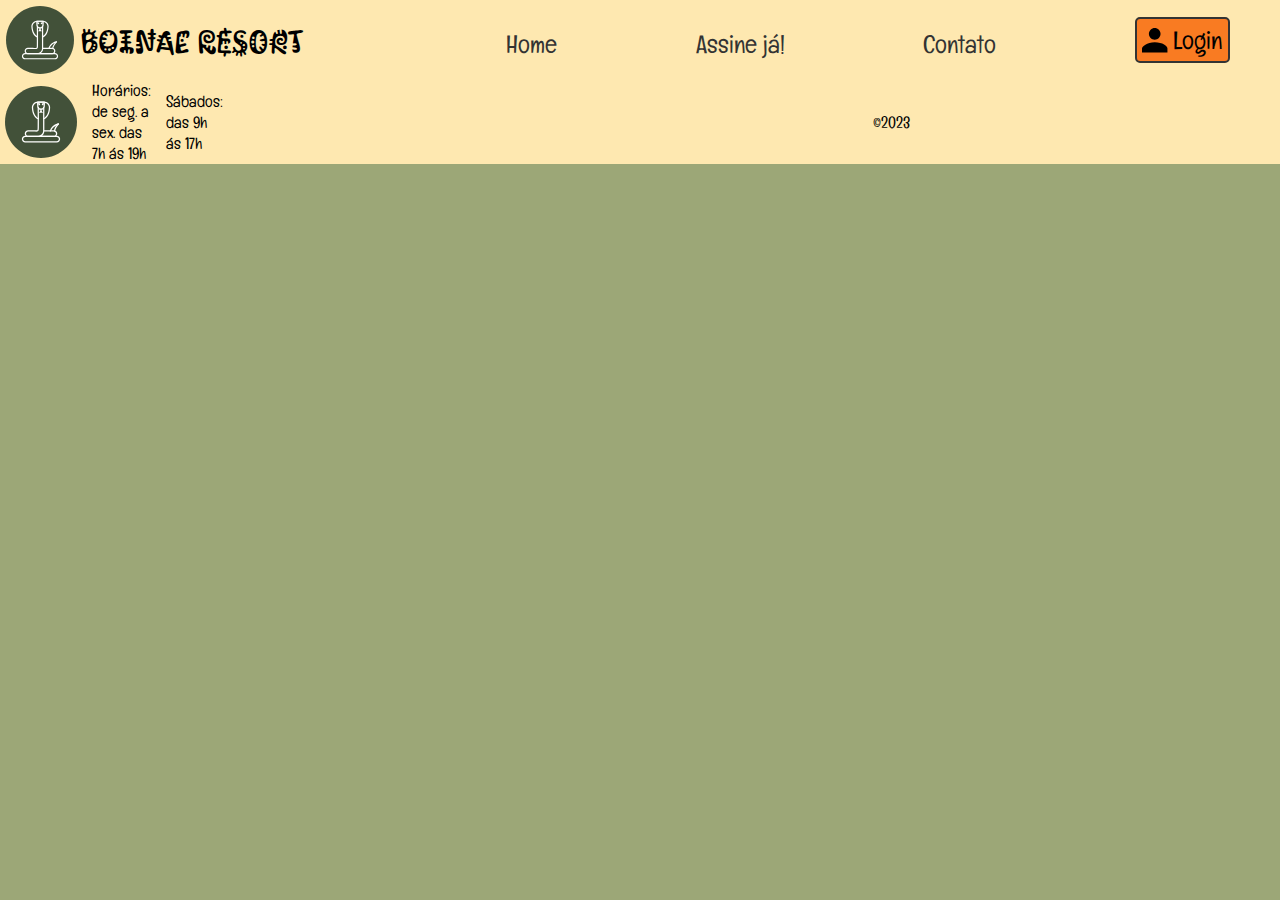
==== html/paginaParticipantes.html @ f80af37b "feat: criação do rodapé em html css da pg perticipantes" ====
<!DOCTYPE html>
<html lang="pt-br">

<head>
    <meta charset="UTF-8">
    <meta name="viewport" content="width=device-width, initial-scale=1.0">
    <!-- <link rel="stylesheet" href="/css/style.css"> -->
    <link rel="stylesheet" href="/html/paginaParticipantes.css">

    <link rel="preconnect" href="https://fonts.googleapis.com">
    <link rel="preconnect" href="https://fonts.gstatic.com" crossorigin>
    <link href="https://fonts.googleapis.com/css2?family=Englebert&display=swap" rel="stylesheet">

    <link rel="preconnect" href="https://fonts.googleapis.com">
    <link rel="preconnect" href="https://fonts.gstatic.com" crossorigin>
    <link href="https://fonts.googleapis.com/css2?family=Kablammo&display=swap" rel="stylesheet">

    <title>Participantes</title>
</head>

<body>
    <main>
        <header class="cabecalho">
            <img src="/imagens/18292989101670740228 1.svg" alt="icone da logo" class="logo">
            <h1 class="titulo-principal">Boinae Resort</h1>
            <ul class="menu-lista">
                <li class="item-lista"><a class="links" href="">Home</a></li>
                <li class="item-lista"><a class="links" href="">Assine já!</a></li>
                <li class="item-lista"><a class="links" href="">Contato</a></li>
            </ul>
            <button class="btn-login"><img src="/imagens/Vector.svg" alt="Login" class="icone-login">Login</button>
        </header>


        <footer class="rodape">
            <div class="rodape-esquerdo">
                <img src="/imagens/18292989101670740228 1.svg" alt="icone logo">
                <p>Horários: de seg. a sex. das 7h ás 19h</p>
                <p>Sábados: das 9h ás 17h</p>
            </div>
            <div class="rodape-centro">
                <div>
                    <p>©</p>
                </div>

                <p>2023</p>
            </div>
            <div class="rodape-direito">
                <p>CONTATO:</p>
                <P>boinaeresort@gmail</P>
                <p>Tel: (41) 9999-9999</p>
            </div>
        </footer>
    </main>

</body>

</html>
---- css/style.css ----
body{
    background-color: #9CA777;
}
.cabecalho{
    font-family: 'Englebert', sans-serif;
    background-color: #FEE8B0;
    display: flex;
    align-items: center;
}
.logo{
    display: flex;
    width: 80px;
    padding: 6px;
}
.titulo-principal{
    font-family: 'Kablammo', cursive;
    display: inline;
}
.menu-lista{
    display: flex;
    list-style: none;
    width: 60%;
    justify-content: space-evenly;
    height: 25px;
    margin-left: 5%;
}
.item-lista{
    display: flex;
    font-size: 25px;
}
.links{
    text-decoration: none;
    color: #333;
}
.icone-login{
    height: 25px;
    margin-right: 5px;

}
.btn-login{
    display: flex;
    padding:5px;
    width: 95px;
    font-family: 'Englebert', sans-serif;
    font-size: 25px;
    border: solid #333 2px;
    border-radius: 5px;
    background-color: #F97B22;
    align-items: center;
    cursor: pointer;
}
---- html/paginaParticipantes.css ----
* {
    margin: 0;
    padding: 0;
    box-sizing: border-box;
}


body {
    background-color: #9CA777;
}

.cabecalho {
    font-family: 'Englebert', sans-serif;
    background-color: #FEE8B0;
    display: flex;
    align-items: center;
}

.logo {
    display: flex;
    width: 80px;
    padding: 6px;
}

.titulo-principal {
    font-family: 'Kablammo', cursive;
    display: inline;
}

.menu-lista {
    display: flex;
    list-style: none;
    width: 60%;
    justify-content: space-evenly;
    height: 25px;
    margin-left: 5%;
}

.item-lista {
    display: flex;
    font-size: 25px;
}

.links {
    text-decoration: none;
    color: #333;
}

.icone-login {
    height: 25px;
    margin-right: 5px;

}

.btn-login {
    display: flex;
    padding: 5px;
    width: 95px;
    font-family: 'Englebert', sans-serif;
    font-size: 25px;
    border: solid #333 2px;
    border-radius: 5px;
    background-color: #F97B22;
    align-items: center;
    cursor: pointer;
}


.rodape {
    font-family: 'Englebert', sans-serif;
    background-color: #FEE8B0;
    display: flex;
    justify-content: space-around;
    gap: 650px;
}

.rodape-esquerdo {
    display: flex;
    align-items: center;
    gap: 15px;
    margin-left: 5px;
}

.rodape-centro {
    display: flex;
    align-items: center;
}

.rodape-direito {
    margin-right: 30px;
}
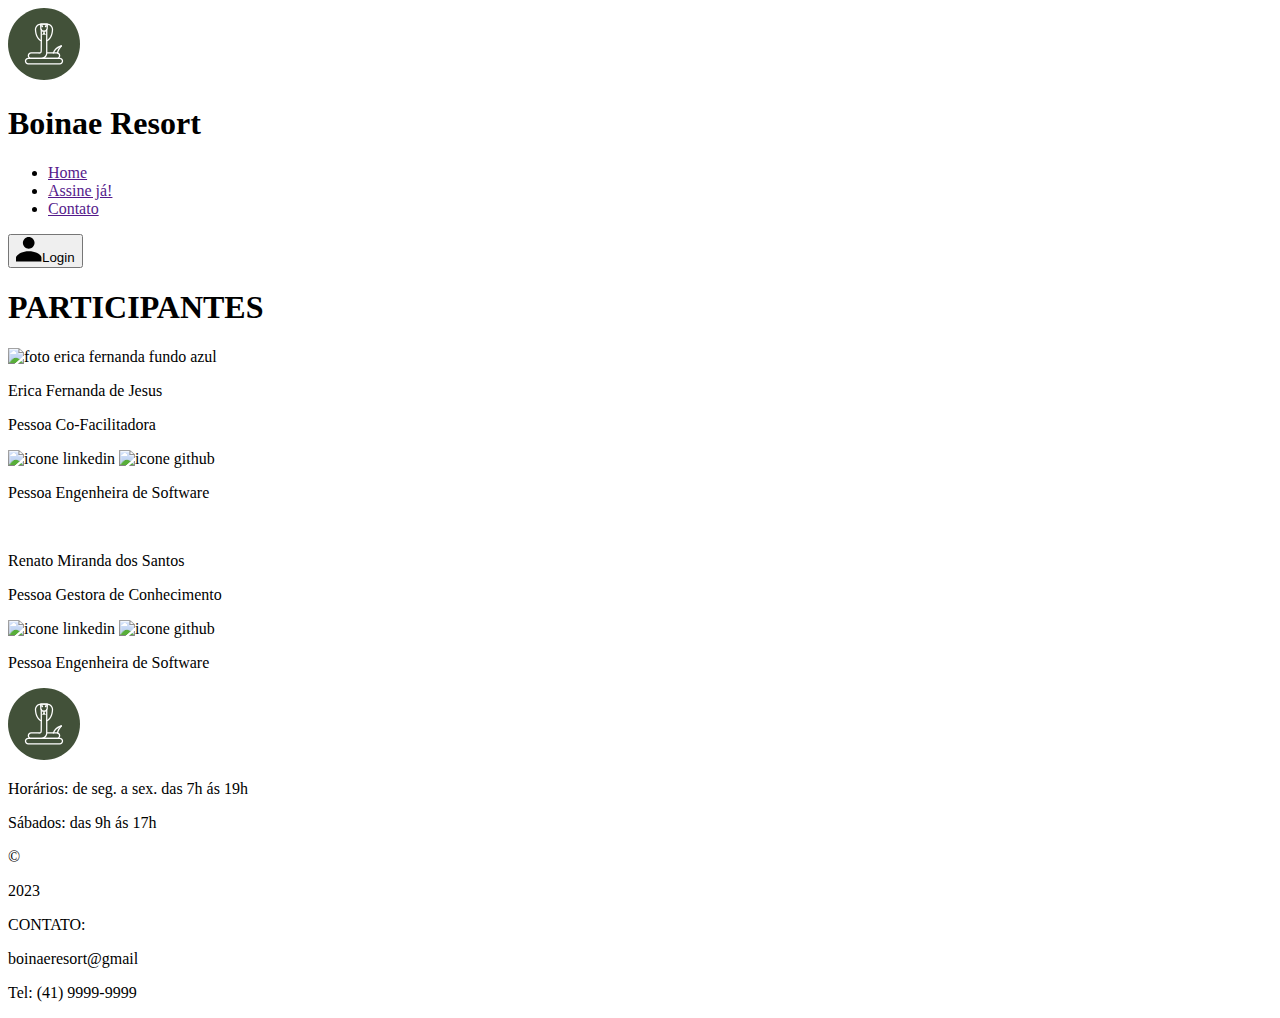
==== commit fb8659ea: "feat: criação perfil renato pg participantes html" ====
--- a/html/paginaParticipantes.html
+++ b/html/paginaParticipantes.html
@@ -5,7 +5,7 @@
     <meta charset="UTF-8">
     <meta name="viewport" content="width=device-width, initial-scale=1.0">
     <!-- <link rel="stylesheet" href="/css/style.css"> -->
-    <link rel="stylesheet" href="/html/paginaParticipantes.css">
+    <link rel="stylesheet" href="/css/paginaParticipantes.css">
 
     <link rel="preconnect" href="https://fonts.googleapis.com">
     <link rel="preconnect" href="https://fonts.gstatic.com" crossorigin>
@@ -30,11 +30,43 @@
             </ul>
             <button class="btn-login"><img src="/imagens/Vector.svg" alt="Login" class="icone-login">Login</button>
         </header>
+        <h1>PARTICIPANTES</h1>
+        <section class="conteiner">
+            <div class="fileira1">
+                <div class="erica">
+                    <img src="/imagens/erica.svg" alt="foto erica fernanda fundo azul">
+                    <p>Erica Fernanda de Jesus</p>
+                    <p>Pessoa Co-Facilitadora</p>
+                    <img src="/imagens/linkedin_logo.svg" alt="icone linkedin">
+                    <img src="/imagens/github_logo.svg" alt="icone github">
+                    <p>Pessoa Engenheira de Software</p>
+                </div>
+                <div class="renato">
+                    <img src="/imagens/renato.svg" alt="">
+                    <p>Renato Miranda dos Santos</p>
+                    <p>Pessoa Gestora de Conhecimento</p>
+                    <img src="/imagens/linkedin_logo.svg" alt="icone linkedin">
+                    <img src="/imagens/github_logo.svg" alt="icone github">
+                    <p>Pessoa Engenheira de Software</p>
+                </div>
+                <div class="carol">
+
+                </div>
+            </div>
+            <div class="fileira2">
+                <div class="josh">
+
+                </div>
+                <div class="fran">
+
+                </div>
+            </div>
+        </section>
 
 
         <footer class="rodape">
             <div class="rodape-esquerdo">
-                <img src="/imagens/18292989101670740228 1.svg" alt="icone logo">
+                <img src="/imagens/18292989101670740228 1.svg" alt="icone logo" class="logo-rodape">
                 <p>Horários: de seg. a sex. das 7h ás 19h</p>
                 <p>Sábados: das 9h ás 17h</p>
             </div>
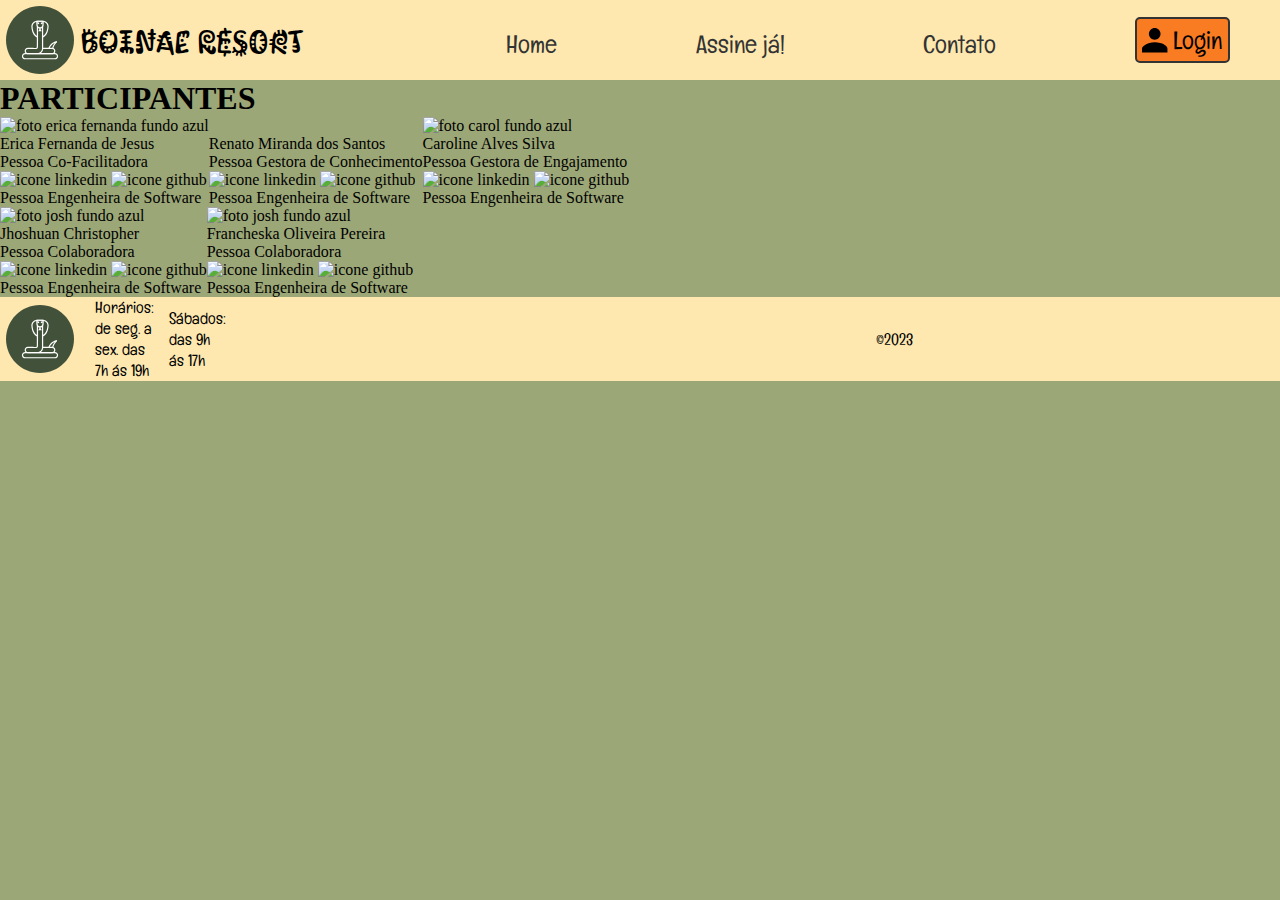
==== commit 4461741b: "fix: fizendo alterações para display flex nas fileiras 1 e 2 css pg participantes" ====
--- a/html/paginaParticipantes.html
+++ b/html/paginaParticipantes.html
@@ -42,7 +42,7 @@
                     <p>Pessoa Engenheira de Software</p>
                 </div>
                 <div class="renato">
-                    <img src="/imagens/renato.svg" alt="">
+                    <img src="/imagens/renato.svg" alt="" class="foto-renato">
                     <p>Renato Miranda dos Santos</p>
                     <p>Pessoa Gestora de Conhecimento</p>
                     <img src="/imagens/linkedin_logo.svg" alt="icone linkedin">
@@ -50,15 +50,30 @@
                     <p>Pessoa Engenheira de Software</p>
                 </div>
                 <div class="carol">
-
+                    <img class="foto-carol" src="/imagens/carol.svg" alt="foto carol fundo azul">
+                    <p>Caroline Alves Silva</p>
+                    <p>Pessoa Gestora de Engajamento</p>
+                    <img src="/imagens/linkedin_logo.svg" alt="icone linkedin">
+                    <img src="/imagens/github_logo.svg" alt="icone github">
+                    <p>Pessoa Engenheira de Software</p>
                 </div>
             </div>
             <div class="fileira2">
                 <div class="josh">
-
+                    <img class="foto-josh" src="/imagens/josh.svg" alt="foto josh fundo azul">
+                    <p>Jhoshuan Christopher</p>
+                    <p>Pessoa Colaboradora</p>
+                    <img src="/imagens/linkedin_logo.svg" alt="icone linkedin">
+                    <img src="/imagens/github_logo.svg" alt="icone github">
+                    <p>Pessoa Engenheira de Software</p>
                 </div>
                 <div class="fran">
-
+                    <img class="foto-fran" src="/imagens/fran.svg" alt="foto josh fundo azul">
+                    <p>Francheska Oliveira Pereira </p>
+                    <p>Pessoa Colaboradora</p>
+                    <img src="/imagens/linkedin_logo.svg" alt="icone linkedin">
+                    <img src="/imagens/github_logo.svg" alt="icone github">
+                    <p>Pessoa Engenheira de Software</p>
                 </div>
             </div>
         </section>
--- a/css/paginaParticipantes.css
+++ b/css/paginaParticipantes.css
@@ -0,0 +1,122 @@
+* {
+    margin: 0;
+    padding: 0;
+    box-sizing: border-box;
+}
+
+
+body {
+    background-color: #9CA777;
+}
+
+.cabecalho {
+    font-family: 'Englebert', sans-serif;
+    background-color: #FEE8B0;
+    display: flex;
+    align-items: center;
+}
+
+.logo {
+    display: flex;
+    width: 80px;
+    padding: 6px;
+}
+
+.titulo-principal {
+    font-family: 'Kablammo', cursive;
+    display: inline;
+}
+
+.menu-lista {
+    display: flex;
+    list-style: none;
+    width: 60%;
+    justify-content: space-evenly;
+    height: 25px;
+    margin-left: 5%;
+}
+
+.item-lista {
+    display: flex;
+    font-size: 25px;
+}
+
+.links {
+    text-decoration: none;
+    color: #333;
+}
+
+.icone-login {
+    height: 25px;
+    margin-right: 5px;
+
+}
+
+.btn-login {
+    display: flex;
+    padding: 5px;
+    width: 95px;
+    font-family: 'Englebert', sans-serif;
+    font-size: 25px;
+    border: solid #333 2px;
+    border-radius: 5px;
+    background-color: #F97B22;
+    align-items: center;
+    cursor: pointer;
+}
+
+.fileira1 {
+    display: flex;
+}
+
+.fileira2 {
+    display: flex;
+}
+
+.foto-renato {
+    width: 193px;
+}
+
+.foto-carol {
+    width: 193px;
+}
+
+.foto-josh {
+    width: 193px;
+}
+
+.foto-fran {
+    width: 193px;
+}
+
+.rodape {
+    font-family: 'Englebert', sans-serif;
+    background-color: #FEE8B0;
+    display: flex;
+    justify-content: space-around;
+    gap: 650px;
+}
+
+.rodape-esquerdo {
+    display: flex;
+    align-items: center;
+    gap: 15px;
+
+}
+
+.logo-rodape {
+    width: 80px;
+    padding: 6px;
+}
+
+.rodape-centro {
+    display: flex;
+    align-items: center;
+}
+
+.rodape-direito {
+    display: flex;
+    flex-direction: column;
+    margin-right: 30px;
+    align-items: center;
+}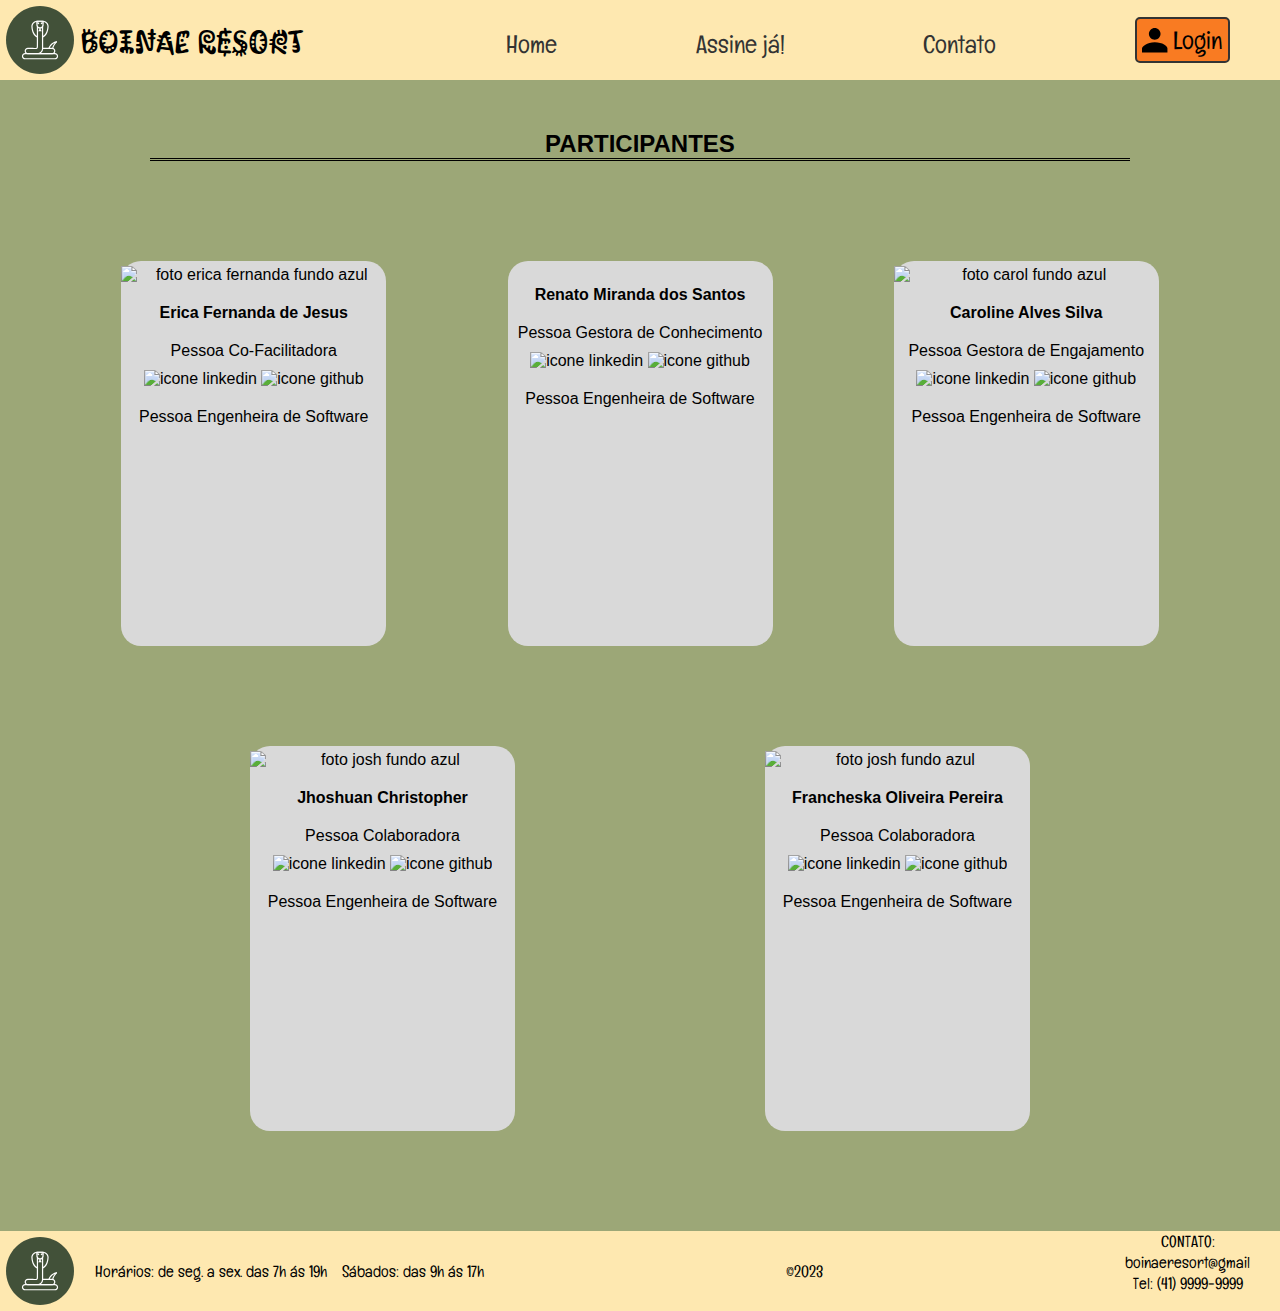
==== commit acfaec3b: "feat: estilização dos nomes em negrito na pg participantes" ====
--- a/html/paginaParticipantes.html
+++ b/html/paginaParticipantes.html
@@ -30,28 +30,28 @@
             </ul>
             <button class="btn-login"><img src="/imagens/Vector.svg" alt="Login" class="icone-login">Login</button>
         </header>
-        <h1>PARTICIPANTES</h1>
+        <h2 class="titulo-participantes">PARTICIPANTES</h2>
         <section class="conteiner">
             <div class="fileira1">
                 <div class="erica">
-                    <img src="/imagens/erica.svg" alt="foto erica fernanda fundo azul">
-                    <p>Erica Fernanda de Jesus</p>
+                    <img class="fotos" src="/imagens/erica.svg" alt="foto erica fernanda fundo azul">
+                    <p class="nomes">Erica Fernanda de Jesus</p>
                     <p>Pessoa Co-Facilitadora</p>
                     <img src="/imagens/linkedin_logo.svg" alt="icone linkedin">
                     <img src="/imagens/github_logo.svg" alt="icone github">
                     <p>Pessoa Engenheira de Software</p>
                 </div>
                 <div class="renato">
-                    <img src="/imagens/renato.svg" alt="" class="foto-renato">
-                    <p>Renato Miranda dos Santos</p>
+                    <img src="/imagens/renato.svg" alt="" class="fotos">
+                    <p class="nomes">Renato Miranda dos Santos</p>
                     <p>Pessoa Gestora de Conhecimento</p>
                     <img src="/imagens/linkedin_logo.svg" alt="icone linkedin">
                     <img src="/imagens/github_logo.svg" alt="icone github">
                     <p>Pessoa Engenheira de Software</p>
                 </div>
                 <div class="carol">
-                    <img class="foto-carol" src="/imagens/carol.svg" alt="foto carol fundo azul">
-                    <p>Caroline Alves Silva</p>
+                    <img class="fotos" src="/imagens/carol.svg" alt="foto carol fundo azul">
+                    <p class="nomes">Caroline Alves Silva</p>
                     <p>Pessoa Gestora de Engajamento</p>
                     <img src="/imagens/linkedin_logo.svg" alt="icone linkedin">
                     <img src="/imagens/github_logo.svg" alt="icone github">
@@ -60,16 +60,16 @@
             </div>
             <div class="fileira2">
                 <div class="josh">
-                    <img class="foto-josh" src="/imagens/josh.svg" alt="foto josh fundo azul">
-                    <p>Jhoshuan Christopher</p>
+                    <img class="fotos" src="/imagens/josh.svg" alt="foto josh fundo azul">
+                    <p class="nomes">Jhoshuan Christopher</p>
                     <p>Pessoa Colaboradora</p>
                     <img src="/imagens/linkedin_logo.svg" alt="icone linkedin">
                     <img src="/imagens/github_logo.svg" alt="icone github">
                     <p>Pessoa Engenheira de Software</p>
                 </div>
                 <div class="fran">
-                    <img class="foto-fran" src="/imagens/fran.svg" alt="foto josh fundo azul">
-                    <p>Francheska Oliveira Pereira </p>
+                    <img class="fotos" src="/imagens/fran.svg" alt="foto josh fundo azul">
+                    <p class="nomes">Francheska Oliveira Pereira </p>
                     <p>Pessoa Colaboradora</p>
                     <img src="/imagens/linkedin_logo.svg" alt="icone linkedin">
                     <img src="/imagens/github_logo.svg" alt="icone github">
--- a/css/paginaParticipantes.css
+++ b/css/paginaParticipantes.css
@@ -6,7 +6,15 @@
 
 
 body {
+    display: flex;
+    flex-direction: column;
+    min-height: 100vh;
     background-color: #9CA777;
+    font-family: Arial, Helvetica, sans-serif;
+}
+
+body main {
+    flex: 1;
 }
 
 .cabecalho {
@@ -65,36 +73,94 @@
     cursor: pointer;
 }
 
+.titulo-participantes {
+    display: flex;
+    flex-direction: column;
+    align-items: center;
+    margin-top: 50px;
+}
+
+h2 {
+    border-bottom: double;
+    margin: 0px 150px;
+}
+
 .fileira1 {
     display: flex;
+    justify-content: space-evenly;
+    margin: 100px 0 100px 0;
+}
+
+.erica {
+    text-align: center;
+    width: 265px;
+    height: 385px;
+    border-radius: 20px;
+    background: #D9D9D9;
+}
+
+.fotos {
+    display: flex;
+    margin: 0 auto;
+    margin-top: 5px;
+}
+
+.renato {
+    text-align: center;
+    width: 265px;
+    height: 385px;
+    border-radius: 20px;
+    background: #D9D9D9;
+}
+
+.carol {
+    text-align: center;
+    width: 265px;
+    height: 385px;
+    border-radius: 20px;
+    background: #D9D9D9;
+}
+
+.josh {
+    text-align: center;
+    width: 265px;
+    height: 385px;
+    border-radius: 20px;
+    background: #D9D9D9;
+}
+
+.fran {
+    text-align: center;
+    width: 265px;
+    height: 385px;
+    border-radius: 20px;
+    background: #D9D9D9;
+}
+
+.nomes {
+    font-weight: bold;
+}
+
+.erica>p,
+.renato>p,
+.carol>p,
+.josh>p,
+.fran>p {
+    margin: 20px 0 10px 0;
 }
 
 .fileira2 {
     display: flex;
-}
-
-.foto-renato {
-    width: 193px;
-}
-
-.foto-carol {
-    width: 193px;
-}
-
-.foto-josh {
-    width: 193px;
-}
-
-.foto-fran {
-    width: 193px;
+    justify-content: space-evenly;
+    margin: 100px 0 100px 0;
 }
 
 .rodape {
     font-family: 'Englebert', sans-serif;
     background-color: #FEE8B0;
     display: flex;
-    justify-content: space-around;
-    gap: 650px;
+    justify-content: space-between;
+
 }
 
 .rodape-esquerdo {
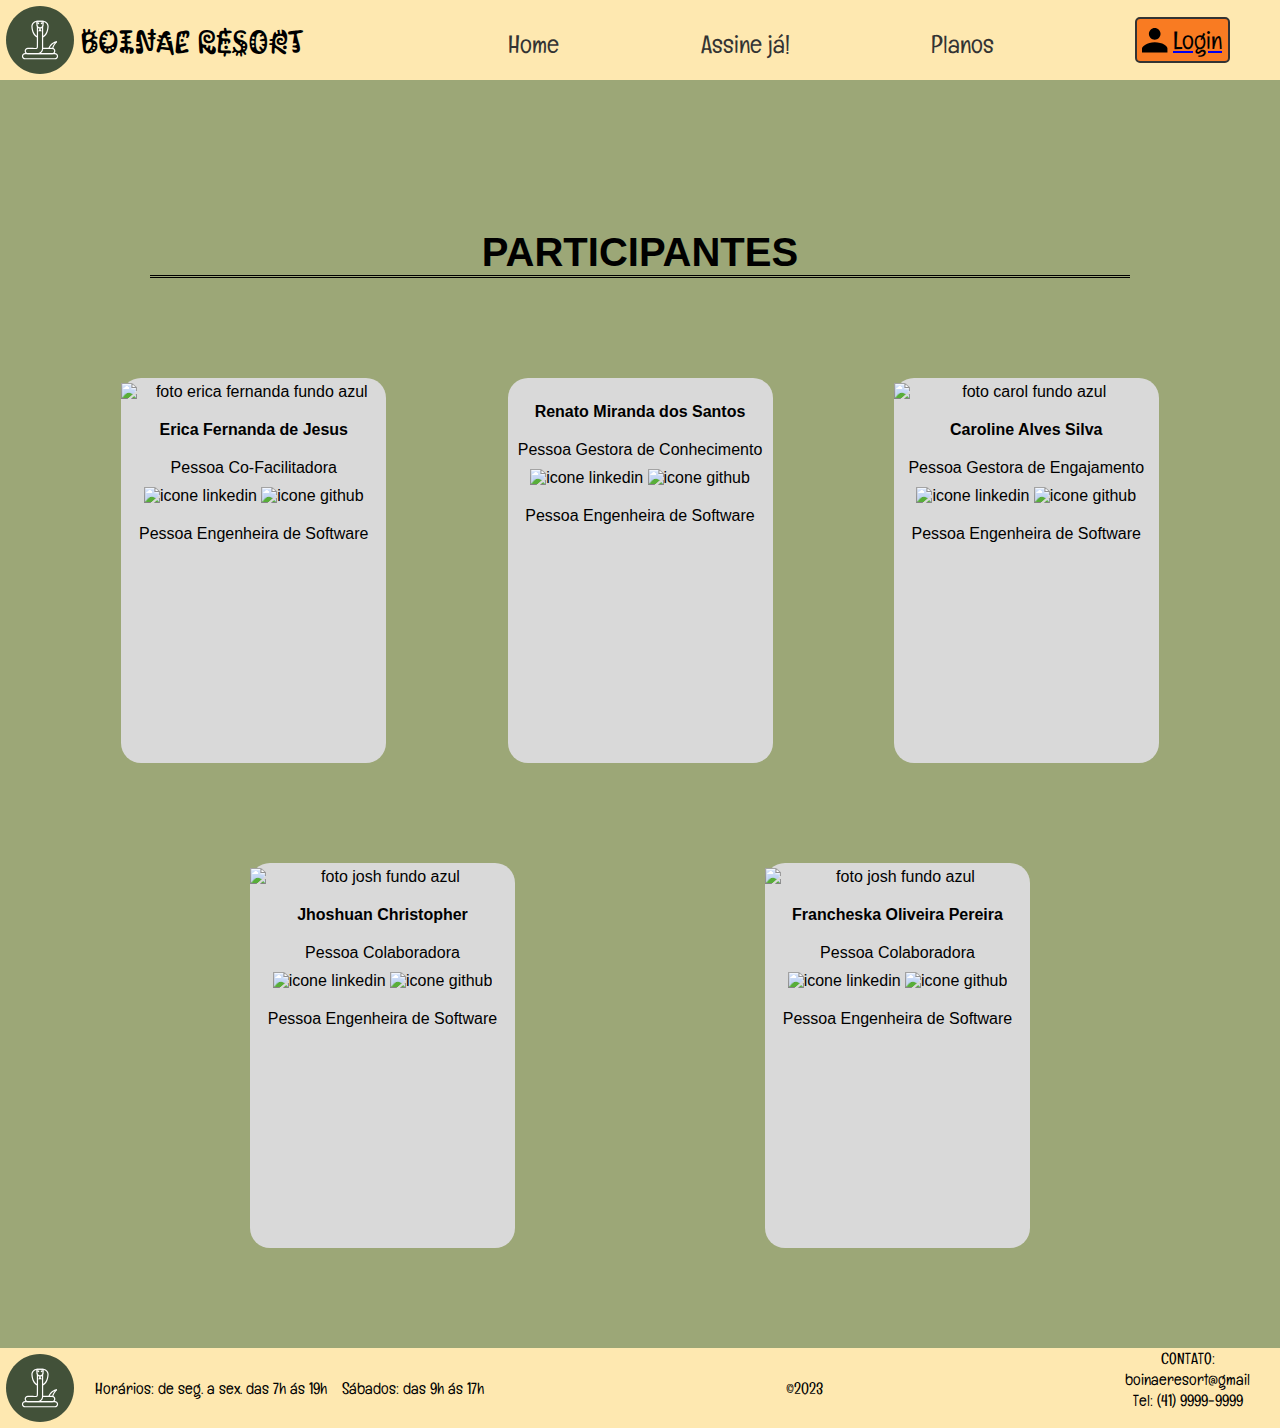
==== commit d27db77d: "Update paginaParticipantes.html" ====
--- a/html/paginaParticipantes.html
+++ b/html/paginaParticipantes.html
@@ -5,7 +5,7 @@
     <meta charset="UTF-8">
     <meta name="viewport" content="width=device-width, initial-scale=1.0">
     <!-- <link rel="stylesheet" href="/css/style.css"> -->
-    <link rel="stylesheet" href="/css/paginaParticipantes.css">
+    <link rel="stylesheet" href="../css/paginaParticipantes.css">
 
     <link rel="preconnect" href="https://fonts.googleapis.com">
     <link rel="preconnect" href="https://fonts.gstatic.com" crossorigin>
@@ -21,14 +21,15 @@
 <body>
     <main>
         <header class="cabecalho">
-            <img src="/imagens/18292989101670740228 1.svg" alt="icone da logo" class="logo">
+            <img src="../imagens/18292989101670740228 1.svg" alt="icone da logo" class="logo">
             <h1 class="titulo-principal">Boinae Resort</h1>
             <ul class="menu-lista">
-                <li class="item-lista"><a class="links" href="">Home</a></li>
-                <li class="item-lista"><a class="links" href="">Assine já!</a></li>
-                <li class="item-lista"><a class="links" href="">Contato</a></li>
+                <li class="item-lista"><a class="links" href="../index.html">Home</a></li>
+                <li class="item-lista"><a class="links" href="./paginaCadastro.html">Assine já!</a></li>
+                <li class="item-lista"><a class="links" href="./paginaServicos.html">Planos</a></li>
             </ul>
-            <button class="btn-login"><img src="/imagens/Vector.svg" alt="Login" class="icone-login">Login</button>
+            <a href="./paginaLogin.html"><button class="btn-login"><img src="../imagens/Vector.svg" alt="Login"
+                        class="icone-login">Login</button></a>
         </header>
         <h2 class="titulo-participantes">PARTICIPANTES</h2>
         <section class="conteiner">
@@ -37,42 +38,42 @@
                     <img class="fotos" src="/imagens/erica.svg" alt="foto erica fernanda fundo azul">
                     <p class="nomes">Erica Fernanda de Jesus</p>
                     <p>Pessoa Co-Facilitadora</p>
-                    <img src="/imagens/linkedin_logo.svg" alt="icone linkedin">
-                    <img src="/imagens/github_logo.svg" alt="icone github">
+                    <img src="../imagens/linkedin_logo.svg" alt="icone linkedin">
+                    <img src="../imagens/github_logo.svg" alt="icone github">
                     <p>Pessoa Engenheira de Software</p>
                 </div>
                 <div class="renato">
-                    <img src="/imagens/renato.svg" alt="" class="fotos">
+                    <img src="../imagens/renato.svg" alt="" class="fotos">
                     <p class="nomes">Renato Miranda dos Santos</p>
                     <p>Pessoa Gestora de Conhecimento</p>
-                    <img src="/imagens/linkedin_logo.svg" alt="icone linkedin">
-                    <img src="/imagens/github_logo.svg" alt="icone github">
+                    <img src="../imagens/linkedin_logo.svg" alt="icone linkedin">
+                    <img src="../imagens/github_logo.svg" alt="icone github">
                     <p>Pessoa Engenheira de Software</p>
                 </div>
                 <div class="carol">
-                    <img class="fotos" src="/imagens/carol.svg" alt="foto carol fundo azul">
+                    <img class="fotos" src="../imagens/carol.svg" alt="foto carol fundo azul">
                     <p class="nomes">Caroline Alves Silva</p>
                     <p>Pessoa Gestora de Engajamento</p>
-                    <img src="/imagens/linkedin_logo.svg" alt="icone linkedin">
-                    <img src="/imagens/github_logo.svg" alt="icone github">
+                    <img src="../imagens/linkedin_logo.svg" alt="icone linkedin">
+                    <img src="../imagens/github_logo.svg" alt="icone github">
                     <p>Pessoa Engenheira de Software</p>
                 </div>
             </div>
             <div class="fileira2">
                 <div class="josh">
-                    <img class="fotos" src="/imagens/josh.svg" alt="foto josh fundo azul">
+                    <img class="fotos" src="../imagens/josh.svg" alt="foto josh fundo azul">
                     <p class="nomes">Jhoshuan Christopher</p>
                     <p>Pessoa Colaboradora</p>
-                    <img src="/imagens/linkedin_logo.svg" alt="icone linkedin">
-                    <img src="/imagens/github_logo.svg" alt="icone github">
+                    <img src="../imagens/linkedin_logo.svg" alt="icone linkedin">
+                    <img src="../imagens/github_logo.svg" alt="icone github">
                     <p>Pessoa Engenheira de Software</p>
                 </div>
                 <div class="fran">
-                    <img class="fotos" src="/imagens/fran.svg" alt="foto josh fundo azul">
+                    <img class="fotos" src="../imagens/fran.svg" alt="foto josh fundo azul">
                     <p class="nomes">Francheska Oliveira Pereira </p>
                     <p>Pessoa Colaboradora</p>
-                    <img src="/imagens/linkedin_logo.svg" alt="icone linkedin">
-                    <img src="/imagens/github_logo.svg" alt="icone github">
+                    <img src="../imagens/linkedin_logo.svg" alt="icone linkedin">
+                    <img src="../imagens/github_logo.svg" alt="icone github">
                     <p>Pessoa Engenheira de Software</p>
                 </div>
             </div>
@@ -81,7 +82,7 @@
 
         <footer class="rodape">
             <div class="rodape-esquerdo">
-                <img src="/imagens/18292989101670740228 1.svg" alt="icone logo" class="logo-rodape">
+                <img src="../imagens/18292989101670740228 1.svg" alt="icone logo" class="logo-rodape">
                 <p>Horários: de seg. a sex. das 7h ás 19h</p>
                 <p>Sábados: das 9h ás 17h</p>
             </div>
@@ -102,4 +103,4 @@
 
 </body>
 
-</html>+</html>
--- a/css/paginaParticipantes.css
+++ b/css/paginaParticipantes.css
@@ -77,7 +77,8 @@
     display: flex;
     flex-direction: column;
     align-items: center;
-    margin-top: 50px;
+    margin-top: 150px;
+    font-size: 30pt;
 }
 
 h2 {
@@ -185,4 +186,42 @@
     flex-direction: column;
     margin-right: 30px;
     align-items: center;
+}
+
+@media screen and (max-width: 1000px) {
+    .cabecalho {
+        flex-direction: column;
+        gap: 50px;
+    }
+
+    .menu-lista {
+        flex-direction: column;
+        align-items: center;
+    }
+
+    .conteiner {
+        display: flex;
+        flex-direction: column;
+        align-items: center;
+    }
+
+    .fileira1 {
+        flex-direction: column;
+        gap: 10px;
+    }
+
+    .fileira2 {
+        flex-direction: column;
+        gap: 10px;
+    }
+
+    .rodape {
+        flex-direction: column;
+        align-items: center;
+    }
+
+    .rodape-esquerdo {
+        flex-direction: column;
+        align-items: center;
+    }
 }